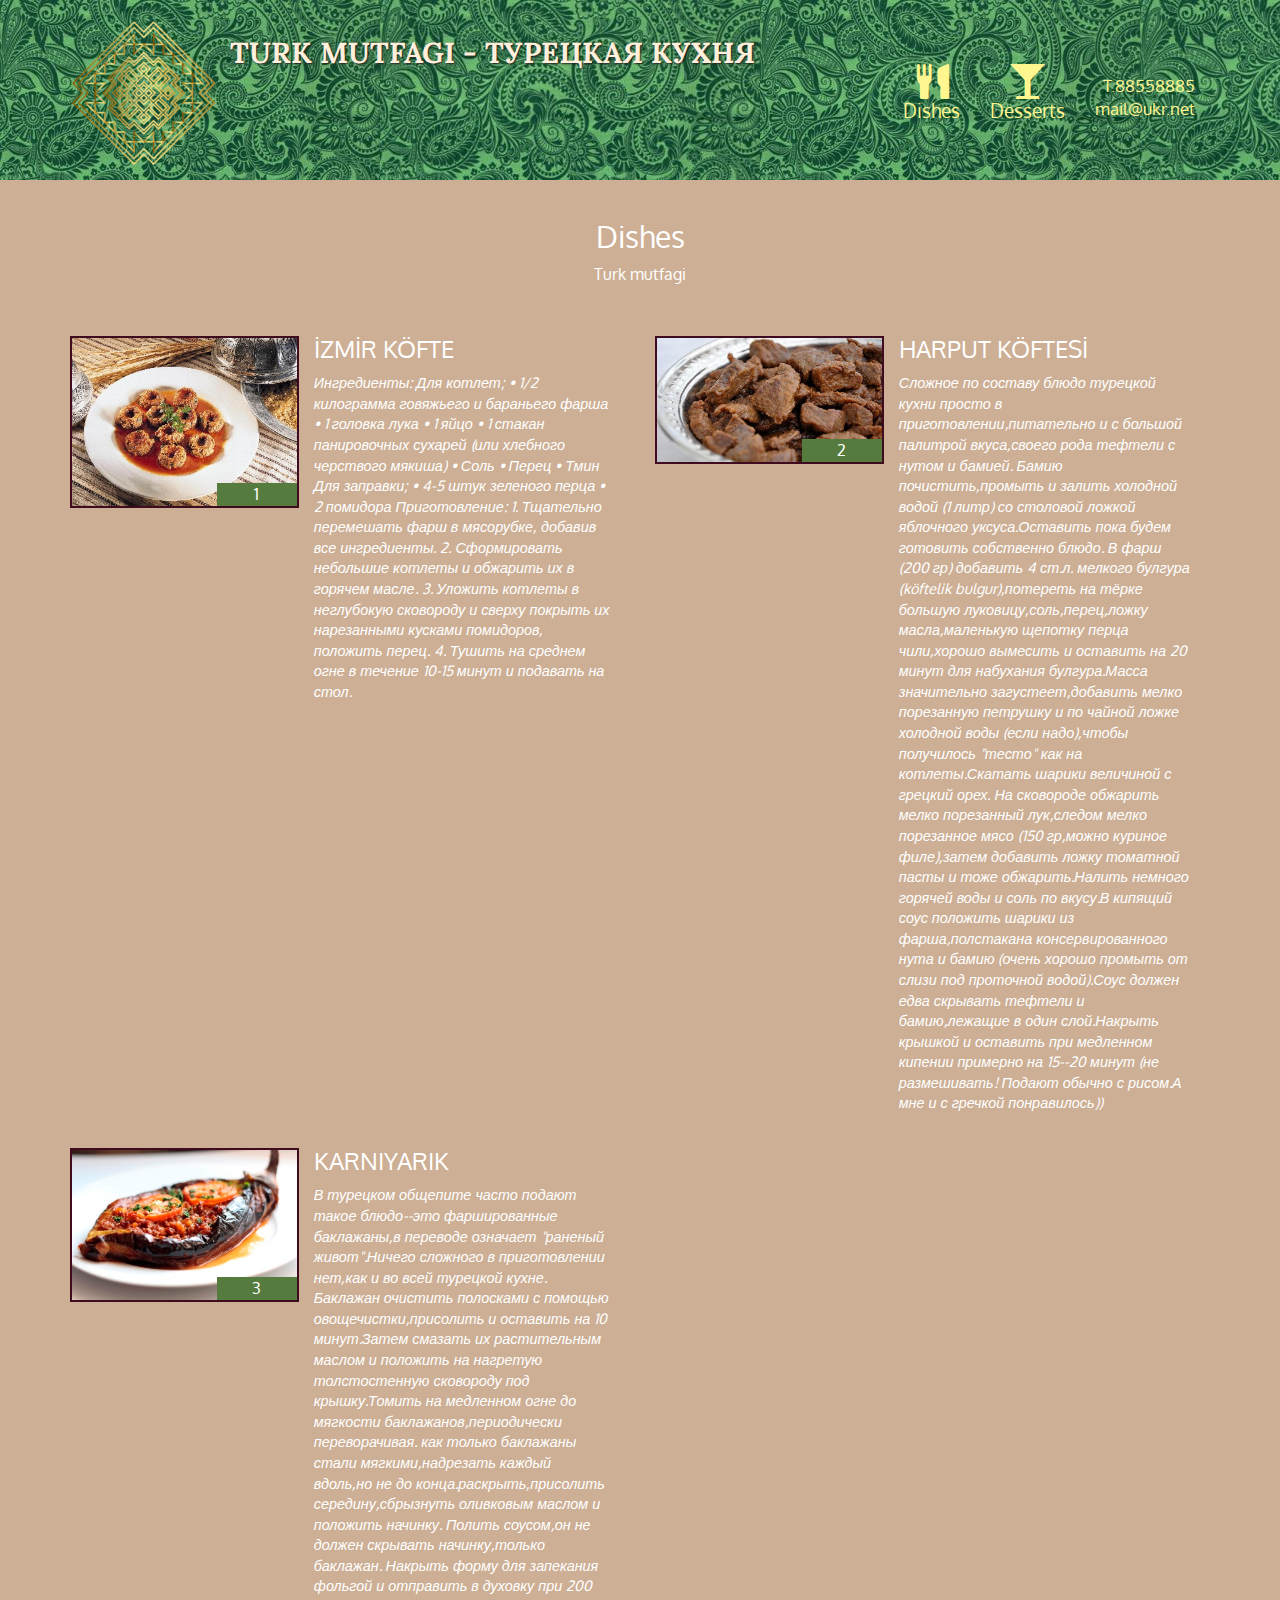
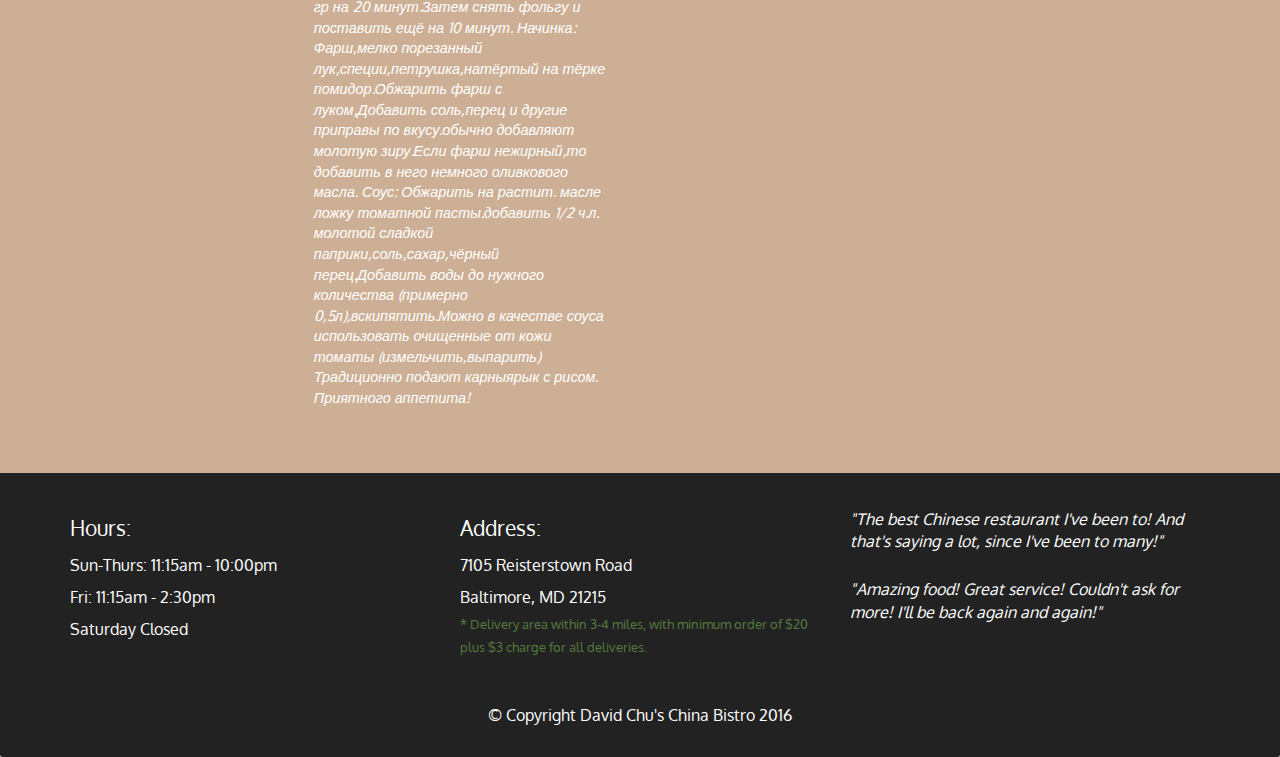
==== basic/Foods/first.html @ f989272a "Page" ====
<!doctype html>
<html lang="en">
  <head>
    <meta charset="utf-8">
    <meta http-equiv="X-UA-Compatible" content="IE=edge">
    <meta name="viewport" content="width=device-width, initial-scale=1">
    <title>David Chu's China Bistro</title>
    <link rel="stylesheet" href="css/bootstrap.min.css">
    <link rel="stylesheet" href="css/styles.css">
    <link href='https://fonts.googleapis.com/css?family=Oxygen:400,300,700' rel='stylesheet' type='text/css'>
    <link href='https://fonts.googleapis.com/css?family=Lora' rel='stylesheet' type='text/css'>
  </head>
<body>
   <header>
    <nav id="header-nav" class="navbar navbar-default">
      <div class="container">
        <div class="navbar-header">
          <a href="index.html" class="pull-left visible-md visible-lg">
            <div id="logo"></div>
          </a>
          <div class="navbar-brand">
            <a href="index.html"><h1 class="f">Turk mutfagi - турецкая кухня </h1></a>
          </div>
          <button type="button" class="navbar-toggle collapsed" data-toggle="collapse" data-target="#collapsable-nav" aria-expanded="false">
            <span class="sr-only">Toggle navigation</span>
            <span class="icon-bar"></span>
            <span class="icon-bar"></span>
          </button>
        </div>
        <div id="collapsable-nav" class="collapse navbar-collapse">
            <ul id="nav-list" class="nav navbar-nav navbar-right">
                <li>
                    <a href='first.html'> <span class="glyphicon glyphicon-cutlery"></span><br class="hidden-xs">Dishes</a>
                </li>
                <li>
                    <a href='second.html'> <span class="glyphicon glyphicon-glass"></span><br class="hidden-xs">Desserts</a>
                </li>
                <li id="phone" class="hidden-xs"><a href="tel:8855888"> <span>T.88558885 <br>mail@ukr.net</span></a></li>  
            </ul> 
        </div> 
      </div>
    </nav>
  </header>

   <div id="call-btn" class="visible-xs">
      <a class="btn" href="tel:8855888">
      <span class="glyphicon glyphicon-earphone"></span>
      T.88-55-888-5
    </a>
  </div>
  
 <div id="main-content" class="container">
    <h2 id="menu-categories-title" class="text-center">Dishes</h2>
    <div class="text-center">Turk mutfagi</div>

    <section class="row">
      <div class="menu-item-tile col-md-6">
        <div class="row">
          <div class="col-sm-5">
            <div class="menu-item-photo">
              <div>1</div>
              <img class="img-responsive" width="250" height="150" src="images/11.jpg" alt="Item">
            </div>
          </div>
          <div class="menu-item-description col-sm-7">
            <h3 class="menu-item-title">İZMİR KÖFTE</h3>
            <p class="menu-item-details">Ингредиенты:

Для котлет; 
• 1/2 килограмма говяжьего и бараньего фарша
• 1 головка лука 
• 1 яйцо 
• 1 стакан панировочных сухарей (или хлебного черствого мякиша)
• Соль 
• Перец 
• Тмин 

Для заправки; 
• 4-5 штук зеленого перца 
• 2 помидора 

Приготовление: 
1. Тщательно перемешать фарш в мясорубке, добавив все ингредиенты. 
2. Сформировать небольшие котлеты и обжарить их в горячем масле. 
3. Уложить котлеты в неглубокую сковороду и сверху покрыть их нарезанными кусками помидоров, положить перец. 
4. Тушить на среднем огне в течение 10-15 минут и подавать на стол.
</p>
          </div>
        </div>
        <hr class="visible-xs">
      </div>

      <div class="menu-item-tile col-md-6">
        <div class="row">
          <div class="col-sm-5">
            <div class="menu-item-photo">
              <div>2</div>
              <img class="img-responsive" width="250" height="150" src="images/33.jpg" alt="Item">
            </div>
          </div>
          <div class="menu-item-description col-sm-7">
            <h3 class="menu-item-title">  HARPUT KÖFTESİ</h3>
            <p class="menu-item-details">Сложное по составу блюдо турецкой кухни просто в приготовлении,питательно и с большой палитрой вкуса,своего рода тефтели с нутом и бамией.
Бамию почистить,промыть и залить холодной водой (1 литр) со столовой ложкой яблочного уксуса.Оставить пока будем готовить собственно блюдо.
В фарш (200 гр) добавить 4 ст.л. мелкого булгура (köftelik bulgur),потереть на тёрке большую луковицу,соль,перец,ложку масла,маленькую щепотку перца чили,хорошо вымесить и оставить на 20 минут для набухания булгура.Масса значительно загустеет,добавить мелко порезанную петрушку и по чайной ложке холодной воды (если надо),чтобы получилось "тесто" как на котлеты.Скатать шарики величиной с грецкий орех.
На сковороде обжарить мелко порезанный лук,следом мелко порезанное мясо (150 гр,можно куриное филе),затем добавить ложку томатной пасты и тоже обжарить.Налить немного горячей воды и соль по вкусу.В кипящий соус положить шарики из фарша,полстакана консервированного нута и бамию (очень хорошо промыть от слизи под проточной водой).Соус должен едва скрывать тефтели и бамию,лежащие в один слой.Накрыть крышкой и оставить при медленном кипении примерно на 15--20 минут (не размешивать! Подают обычно с рисом.А мне и с гречкой понравилось))</p>
          </div>
        </div>
        <hr class="visible-xs">
      </div>
      <!-- Add after every 2nd menu-item-tile -->
      <div class="clearfix visible-lg-block visible-md-block"></div>

      <div class="menu-item-tile col-md-6">
        <div class="row">
          <div class="col-sm-5">
            <div class="menu-item-photo">
              <div>3</div>
              <img class="img-responsive" width="250" height="150" src="images/22.jpg" alt="Item">
            </div>
            
          </div>
          <div class="menu-item-description col-sm-7">
            <h3 class="menu-item-title">KARNIYARIK</h3>
            <p class="menu-item-details">В турецком общепите часто подают такое блюдо--это фаршированные баклажаны,в переводе означает "раненый живот".Ничего сложного в приготовлении нет,как и во всей турецкой кухне.
Баклажан очистить полосками с помощью овощечистки,присолить и оставить на 10 минут.Затем смазать их растительным маслом и положить на нагретую толстостенную сковороду под крышку.Томить на медленном огне до мягкости баклажанов,периодически переворачивая.
как только баклажаны стали мягкими,надрезать каждый вдоль,но не до конца.раскрыть,присолить середину,сбрызнуть оливковым маслом и положить начинку.
Полить соусом,он не должен скрывать начинку,только баклажан.
Накрыть форму для запекания фольгой и отправить в духовку при 200 гр на 20 минут.Затем снять фольгу и поставить ещё на 10 минут.
Начинка:
Фарш,мелко порезанный лук,специи,петрушка,натёртый на тёрке помидор.Обжарить фарш с луком,Добавить соль,перец и другие приправы по вкусу.обычно добавляют молотую зиру.Если фарш нежирный,то добавить в него немного оливкового масла.
Соус:
Обжарить на растит. масле ложку томатной пасты.добавить 1/2 ч.л. молотой сладкой паприки,соль,сахар,чёрный перец.Добавить воды до нужного количества (примерно 0,5л),вскипятить.Можно в качестве соуса использовать очищенные от кожи томаты (измельчить,выпарить)
Традиционно подают карныярык с рисом.
Приятного аппетита!</p>
          </div>
        </div>
        <hr class="visible-xs">
      </div>

    </section>

  </div><!-- End of #main-content -->

 <footer class="panel-footer">
    <div class="container">
      <div class="row">
        <section id="hours" class="col-sm-4">
          <span>Hours:</span><br>
          Sun-Thurs: 11:15am - 10:00pm<br>
          Fri: 11:15am - 2:30pm<br>
          Saturday Closed
          <hr class="visible-xs">
        </section>
        <section id="address" class="col-sm-4">
          <span>Address:</span><br>
          7105 Reisterstown Road<br>
          Baltimore, MD 21215
          <p>* Delivery area within 3-4 miles, with minimum order of $20 plus $3 charge for all deliveries.</p>
          <hr class="visible-xs">
        </section>
        <section id="testimonials" class="col-sm-4">
          <p>"The best Chinese restaurant I've been to! And that's saying a lot, since I've been to many!"</p>
          <p>"Amazing food! Great service! Couldn't ask for more! I'll be back again and again!"</p>
        </section>
      </div>
      <div class="text-center">&copy; Copyright David Chu's China Bistro 2016</div>
    </div>
  </footer>

  <!-- jQuery (Bootstrap JS plugins depend on it) -->
  <script src="js/jquery-2.1.4.min.js"></script>
  <script src="js/bootstrap.min.js"></script>
  <script src="js/script.js"></script>
</body>
</html>
---- basic/Foods/css/styles.css ----
body {
  font-size: 16px;
  color: #fff;
  background-color: #CDAF95;
  font-family: 'Oxygen', sans-serif;
}
#header-nav {
  background: url('../images/1.jpg') repeat-x;
  height: 180px;
  border-radius: 0;
  border: 0;
  padding: 0px;
}
#logo{
  background: url('../images/2.png') no-repeat;
  width: 150px;
  height: 149px; 
  margin: 20px 0px ;
}

.navbar-brand {
  padding-top: 40px;
     
}

.navbar-brand h1 { /* Restaurant name */
  font-family: 'Lora', serif;
  color: #FFEFDB;
  font-size: 1.6em;
  text-transform: uppercase;
  font-weight: bold;
  text-shadow: 1px 1px 2px #222;
  margin-top: 0;
  margin-bottom: 0;
  line-height: .90;
    padding: 0px 0px 0px 10px;
}
.navbar-brand a:hover, .navbar-brand a:focus {
  text-decoration: none;
}
#nav-list{
    margin-top: 50px;
}
#nav-list a{
    color:#FFF68F;
    text-align: center;
    font-size: 1.2em;
}
#nav-list a:hover{background: #000;
}
#nav-list a span{
    font-size: 1.8em;
}
#phone{
    margin-top: 10px;
    font-size: .5em;
}
#phone a{
    text-align: right;
    padding-bottom: 0;
}
#phone div{
    color: aquamarine;
    text-align: right;
    padding-right: 15px;
}
.navbar-header button.navbar-toggle, .navbar-header .icon-bar {
    background: #00FFFF;
  border: 1px solid #61122f;
}
.navbar-header button.navbar-toggle {
  clear: both;
  margin-top: -30px;
}
/* END HEADER */

/* FOOTER */
.panel-footer {
  margin-top: 30px;
  padding-top: 35px;
  padding-bottom: 30px;
  background-color: #222;
  border-top: 0;
}
.panel-footer div.row {
  margin-bottom: 35px;
}
#hours, #address {
  line-height: 2;
}
#hours > span, #address > span {
  font-size: 1.3em;
}
#address p {
  color: #557c3e;
  font-size: .8em;
  line-height: 1.8;
}
#testimonials {
  font-style: italic;
}
#testimonials p:nth-child(2) {
  margin-top: 25px;
}
/* END FOOTER */



/* HOME PAGE */
.container .jumbotron {
  box-shadow: 0 0 50px #3F0C1F;
  border: 2px solid #3F0C1F;
}

#menu-tile, #specials-tile, #map-tile {
  height: 245px;
  width: 100%;
  margin-bottom: 15px;
  position: relative;
  border: 2px solid #3F0C1F;
  overflow: hidden;
}
#menu-tile:hover, #specials-tile:hover, #map-tile:hover {
  box-shadow: 0 1px 5px 1px #cccccc;
}
#menu-tile {
  background: url('../images/4.jpg') no-repeat;
  background-position: center;
}
#specials-tile {
  background: url('../images/55.jpg') no-repeat;
  background-position: center;
}
#menu-tile span, #specials-tile span, #map-tile span {
  position: absolute;
  bottom: 0;
  right: 0;
  width: 100%;
  text-align: center;
  font-size: 1.6em;
  text-transform: uppercase;
  background-color: #000;
  color: #fff;
  opacity: .8;
}
/* END HOME PAGE */

/* MENU CATEGORIES PAGE */
.category-tile { 
  position: relative;
  border: 2px solid #3F0C1F;
  overflow: hidden;
  width: 200px;
  height: 200px;
  margin: 0 auto 15px;
}
.category-tile span {
  position: absolute;
  bottom: 0;
  right: 0;
  width: 100%;
  text-align: center;
  font-size: 1.2em;
  text-transform: uppercase;
  background-color: #000;
  color: #fff;
  opacity: .8;
}
.category-tile:hover {
  box-shadow: 0 1px 5px 1px #cccccc;
}

#menu-categories-title + div {
  margin-bottom: 50px;
}
/* END MENU CATEGORIES PAGE */

/* SINGLE CATEGORY PAGE */
.menu-item-tile {
  margin-bottom: 25px;
}
.menu-item-tile hr {
  width: 80%;
}
.menu-item-tile .menu-item-price {
  font-size: 1.1em;
  text-align: right;
  margin-top: -15px;
  margin-right: -15px;
}
.menu-item-tile .menu-item-price span {
  font-size: .6em;
}
.menu-item-photo {
  position: relative;
  border: 2px solid #3F0C1F; 
  overflow: hidden;
  padding: 0;
  margin-right: -15px;
  margin-left: auto;
  margin-bottom: 20px;
  max-width: 250px;
}
.menu-item-photo div {
  position: absolute;
  bottom: 0;
  right: 0;
  width: 80px;
  background-color: #557c3e;
  text-align: center;
}
.menu-item-description {
  padding-right: 30px;
}
h3.menu-item-title {
  margin: 0 0 10px;
}
.menu-item-details {
  font-size: .9em;
  font-style: italic;
}
/* END SINGLE CATEGORY PAGE */


/********** Large devices only **********/
@media (min-width: 1200px) {
  .container .jumbotron {
    background: url('../images/5.jpg') no-repeat;
    height: 670px;
    width: 1027px;
    margin-left: 55px;
  }
}

/********** Medium devices only **********/
@media (min-width: 992px) and (max-width: 1199px) {
#header-nav {
  background: url('../images/1.jpg') repeat-x;
  height: 165px;
  border-radius: 0;
  border: 0;
  padding: 0px;}
   
#nav-list{
    margin-top: 40px;
}
#nav-list a{
    color:#FFF68F;
    text-align: center;
   font-size: .9em;
    }
    .navbar-brand h1 { 
  font-size: 1.4em;
  margin-top: 0;
  margin-bottom: 0;
  line-height: .90;
    padding: 0px 0px 0px 10px;
}
    #phone{
    margin-top: 10px;
    font-size: .4em;
}
  .container .jumbotron {
    background: url('../images/5.1.jpg') no-repeat;
    height: 558px;
  }
}

/********** Small devices only **********/
@media (min-width: 768px) and (max-width: 991px) {
  .container .jumbotron {
    background: url('../images/5.2.jpg') no-repeat;
    height: 432px;
  }
    #header-nav {
  background: url('../images/1.jpg') repeat-x;
  height: 165px;
  }
   
#nav-list{
    margin-top: 40px;
}
#nav-list a{
    color:#FFF68F;
    text-align: center;
    font-size: .9em;
    }
    .navbar-brand h1 { 
    font-size: 1.4em;
}
    #phone{
    margin-top: 10px;
    font-size: .4em;
}
}

/********** Extra small devices only **********/
@media (max-width: 767px) {
  /* Header */
     #header-nav {
  background: url('../images/1.jpg') repeat-x;
  height: 105px;
 }
  .navbar-brand h1 { /* Restaurant name */
    padding-top: 15px;
    font-size: 4vw; /* 1vw = 1% of viewport width */
  }
  #collapsable-nav a { /* Collapsed nav menu text */
    font-size: 1.2em;
      background-color: darkgreen;
  }
  #collapsable-nav a span { /* Collapsed nav menu glyph */
    font-size: 1em;
    margin-right: 5px;
  }

  #call-btn > a {
    font-size: 1.5em;
    display: block;
    margin: 0 20px;
    padding: 10px;
    border: 2px solid #fff;
    background-color: #00FFFF;
    color: #951c49;
  }
  /* Footer */
  .panel-footer section {
    margin-bottom: 30px;
    text-align: center;
  }
  .panel-footer section:nth-child(3) {
    margin-bottom: 0; /* margin already exists on the whole row */
  }
  .panel-footer section hr {
    width: 50%;
  }
  /* End Footer */

  /* Home Page */
  .container .jumbotron {
    margin-top: 30px;
    padding: 0;
  }
  #menu-tile, #specials-tile {
    width: 360px;
    margin: 0 auto 15px;
  }

  .menu-item-photo {
    margin-right: auto;
  }
  .menu-item-tile .menu-item-price {
    text-align: center;
  }
  .menu-item-description {
    text-align: center;;
  }
}


/********** Super extra small devices Only :-) (e.g., iPhone 4) **********/
@media (max-width: 479px) {
  /* Header */
  .navbar-brand h1 { /* Restaurant name */
    padding-top: 5px;
    font-size: 6vw;
  }
  /* End Header */
  
  /* Home page */
  #menu-tile, #specials-tile {
    width: 280px;
    margin: 0 auto 15px;
  }

  .col-xxs-12 {
    position: relative;
    min-height: 1px;
    padding-right: 15px;
    padding-left: 15px;
    float: left;
    width: 100%;
  }
}
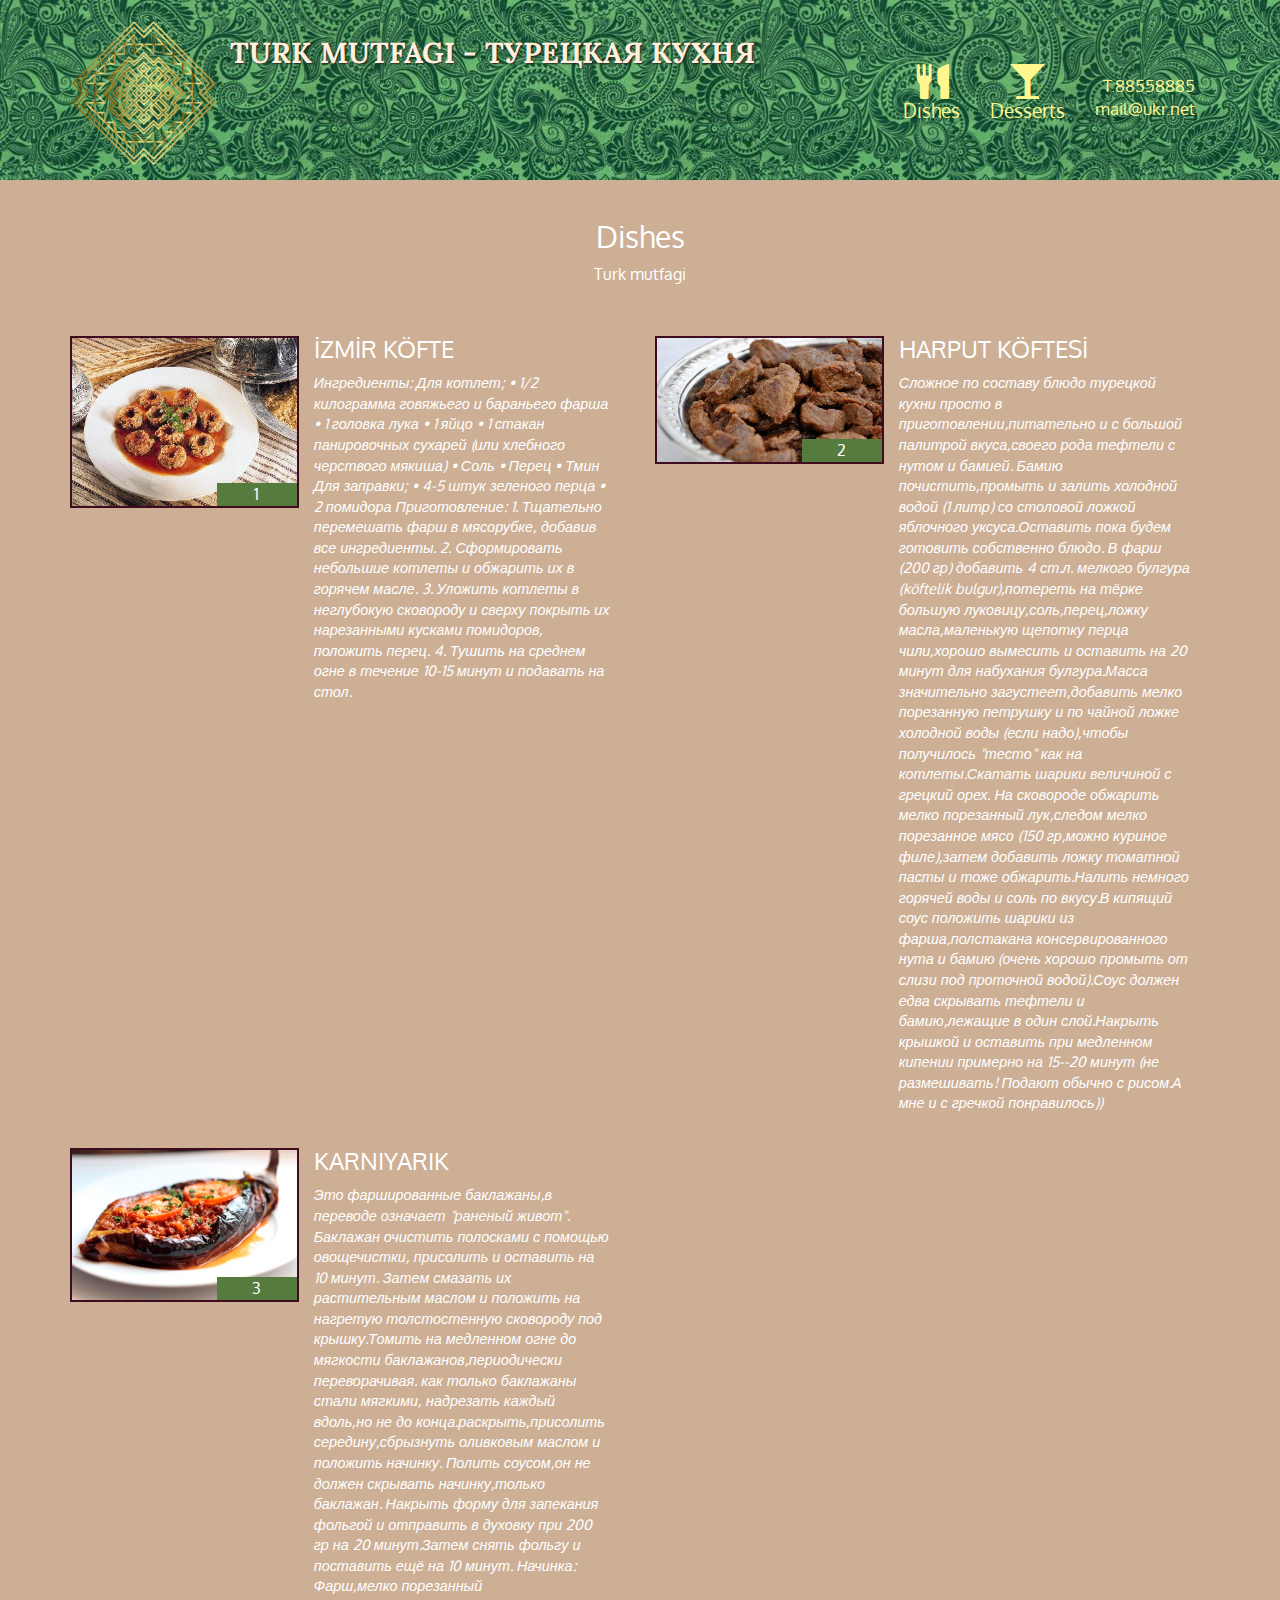
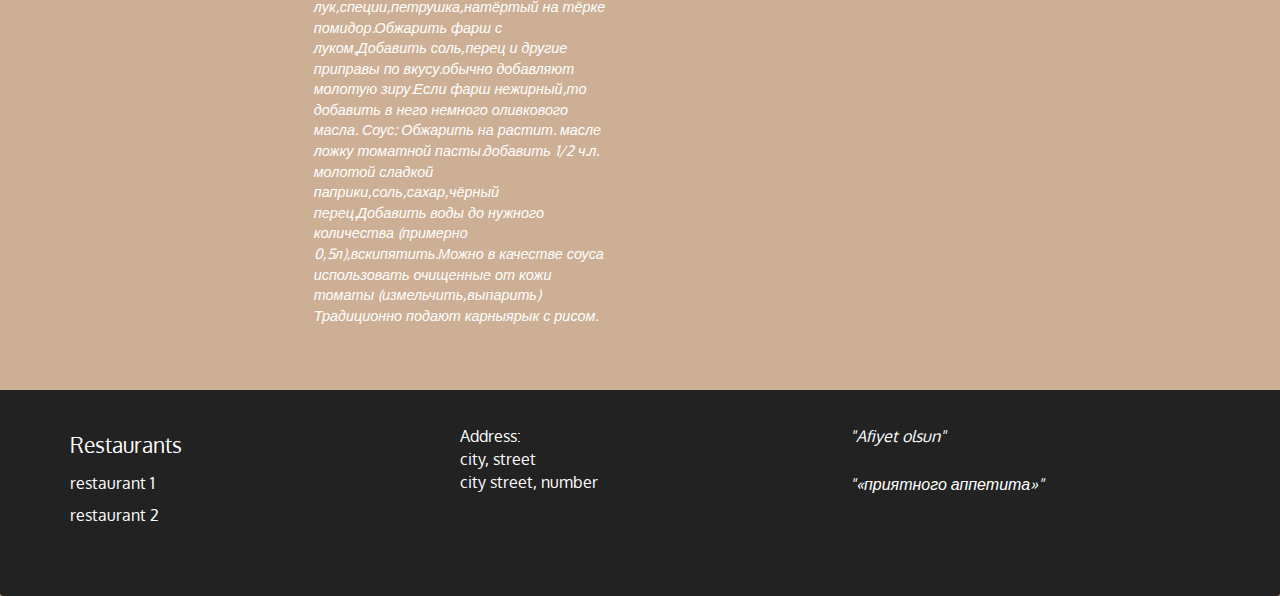
==== commit bb59d71c: "Update first.html" ====
--- a/basic/Foods/first.html
+++ b/basic/Foods/first.html
@@ -108,7 +108,6 @@
         </div>
         <hr class="visible-xs">
       </div>
-      <!-- Add after every 2nd menu-item-tile -->
       <div class="clearfix visible-lg-block visible-md-block"></div>
 
       <div class="menu-item-tile col-md-6">
@@ -122,53 +121,45 @@
           </div>
           <div class="menu-item-description col-sm-7">
             <h3 class="menu-item-title">KARNIYARIK</h3>
-            <p class="menu-item-details">В турецком общепите часто подают такое блюдо--это фаршированные баклажаны,в переводе означает "раненый живот".Ничего сложного в приготовлении нет,как и во всей турецкой кухне.
-Баклажан очистить полосками с помощью овощечистки,присолить и оставить на 10 минут.Затем смазать их растительным маслом и положить на нагретую толстостенную сковороду под крышку.Томить на медленном огне до мягкости баклажанов,периодически переворачивая.
-как только баклажаны стали мягкими,надрезать каждый вдоль,но не до конца.раскрыть,присолить середину,сбрызнуть оливковым маслом и положить начинку.
+            <p class="menu-item-details">Это фаршированные баклажаны,в переводе означает "раненый живот".
+Баклажан очистить полосками с помощью овощечистки, присолить и оставить на 10 минут. Затем смазать их растительным маслом и положить на нагретую толстостенную сковороду под крышку.Томить на медленном огне до мягкости баклажанов,периодически переворачивая.
+как только баклажаны стали мягкими, надрезать каждый вдоль,но не до конца.раскрыть,присолить середину,сбрызнуть оливковым маслом и положить начинку.
 Полить соусом,он не должен скрывать начинку,только баклажан.
 Накрыть форму для запекания фольгой и отправить в духовку при 200 гр на 20 минут.Затем снять фольгу и поставить ещё на 10 минут.
 Начинка:
 Фарш,мелко порезанный лук,специи,петрушка,натёртый на тёрке помидор.Обжарить фарш с луком,Добавить соль,перец и другие приправы по вкусу.обычно добавляют молотую зиру.Если фарш нежирный,то добавить в него немного оливкового масла.
 Соус:
 Обжарить на растит. масле ложку томатной пасты.добавить 1/2 ч.л. молотой сладкой паприки,соль,сахар,чёрный перец.Добавить воды до нужного количества (примерно 0,5л),вскипятить.Можно в качестве соуса использовать очищенные от кожи томаты (измельчить,выпарить)
-Традиционно подают карныярык с рисом.
-Приятного аппетита!</p>
+Традиционно подают карныярык с рисом.</p>
           </div>
         </div>
         <hr class="visible-xs">
       </div>
+    </section>
+  </div>
 
-    </section>
-
-  </div><!-- End of #main-content -->
-
- <footer class="panel-footer">
+  <footer class="panel-footer">
     <div class="container">
       <div class="row">
         <section id="hours" class="col-sm-4">
-          <span>Hours:</span><br>
-          Sun-Thurs: 11:15am - 10:00pm<br>
-          Fri: 11:15am - 2:30pm<br>
-          Saturday Closed
+          <span>Restaurants</span><br>
+          restaurant 1<br>
+          restaurant 2<br>
           <hr class="visible-xs">
         </section>
-        <section id="address" class="col-sm-4">
+        <section id="Shop" class="col-sm-4">
           <span>Address:</span><br>
-          7105 Reisterstown Road<br>
-          Baltimore, MD 21215
-          <p>* Delivery area within 3-4 miles, with minimum order of $20 plus $3 charge for all deliveries.</p>
+          city, street<br>
+          city street, number<br>
           <hr class="visible-xs">
         </section>
         <section id="testimonials" class="col-sm-4">
-          <p>"The best Chinese restaurant I've been to! And that's saying a lot, since I've been to many!"</p>
-          <p>"Amazing food! Great service! Couldn't ask for more! I'll be back again and again!"</p>
+          <p>"Afiyet olsun"</p>
+          <p>"«приятного аппетита»"</p>
         </section>
       </div>
-      <div class="text-center">&copy; Copyright David Chu's China Bistro 2016</div>
     </div>
   </footer>
-
-  <!-- jQuery (Bootstrap JS plugins depend on it) -->
   <script src="js/jquery-2.1.4.min.js"></script>
   <script src="js/bootstrap.min.js"></script>
   <script src="js/script.js"></script>
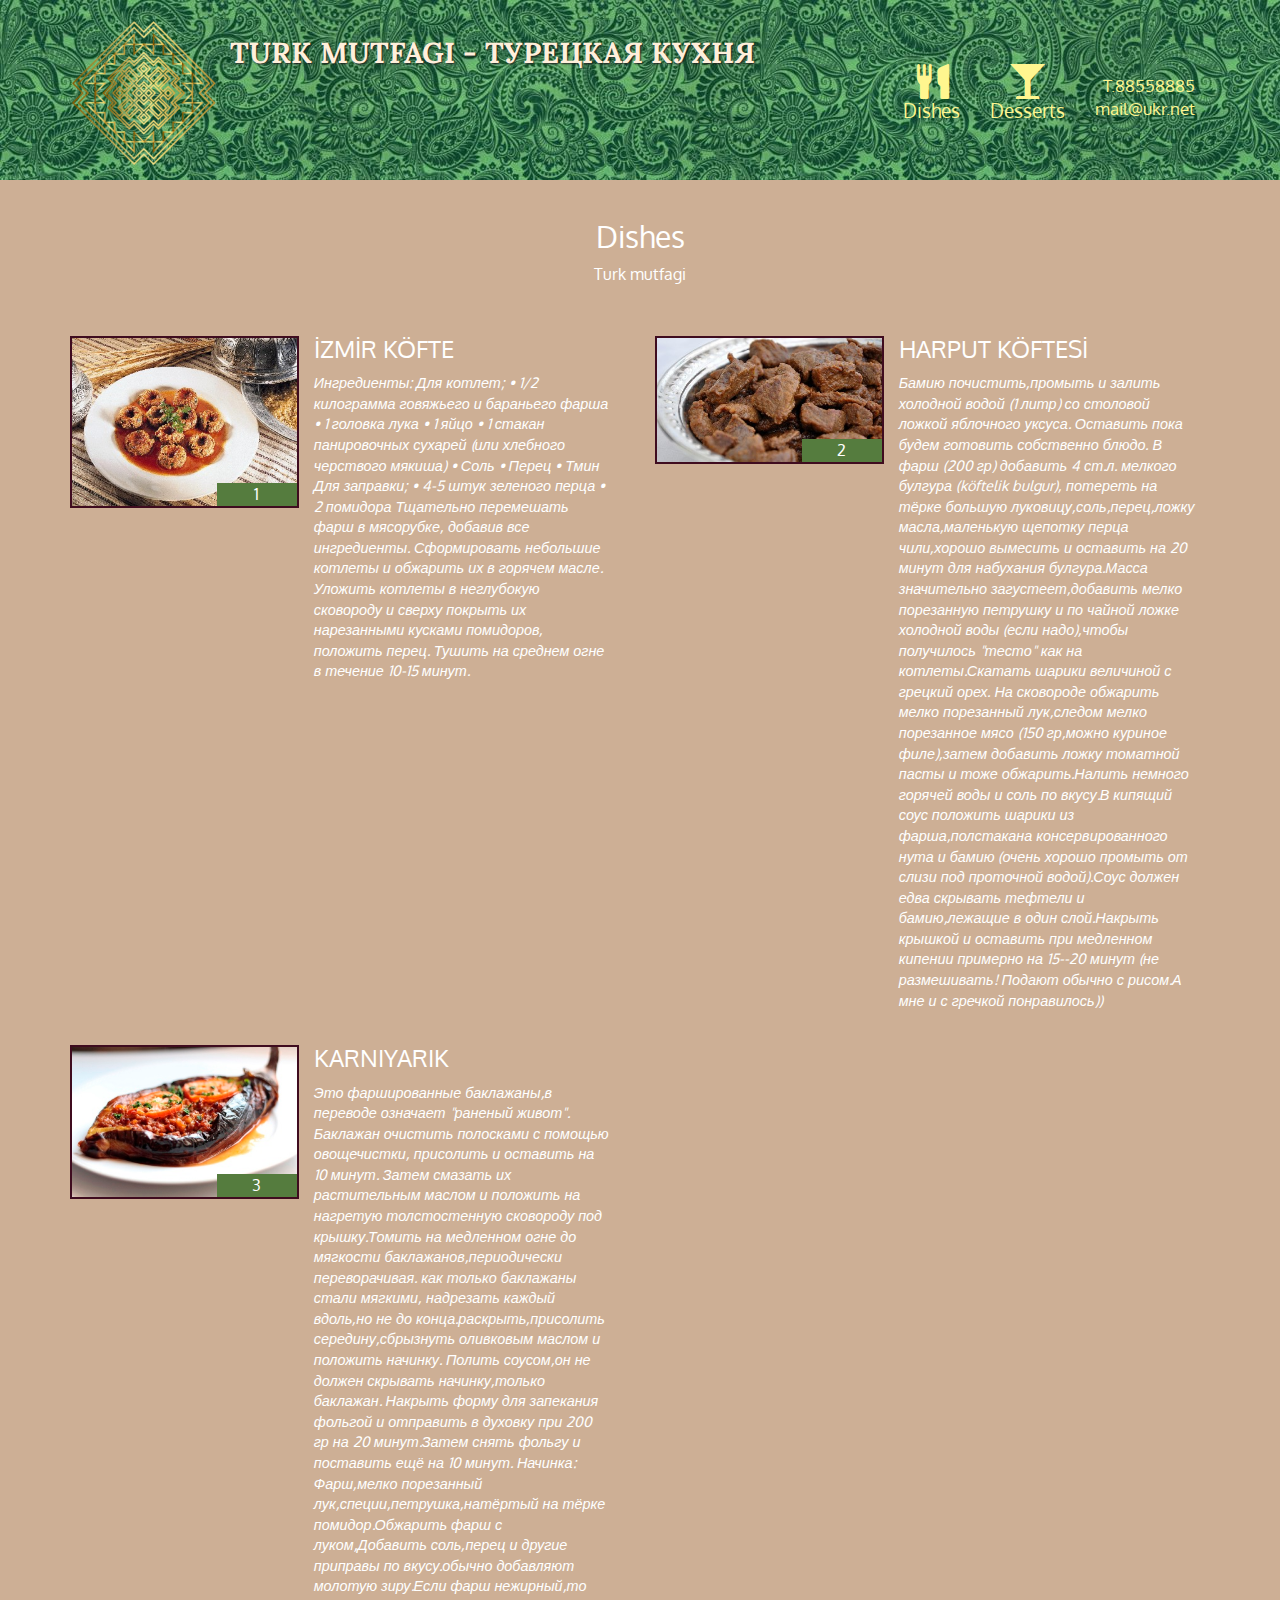
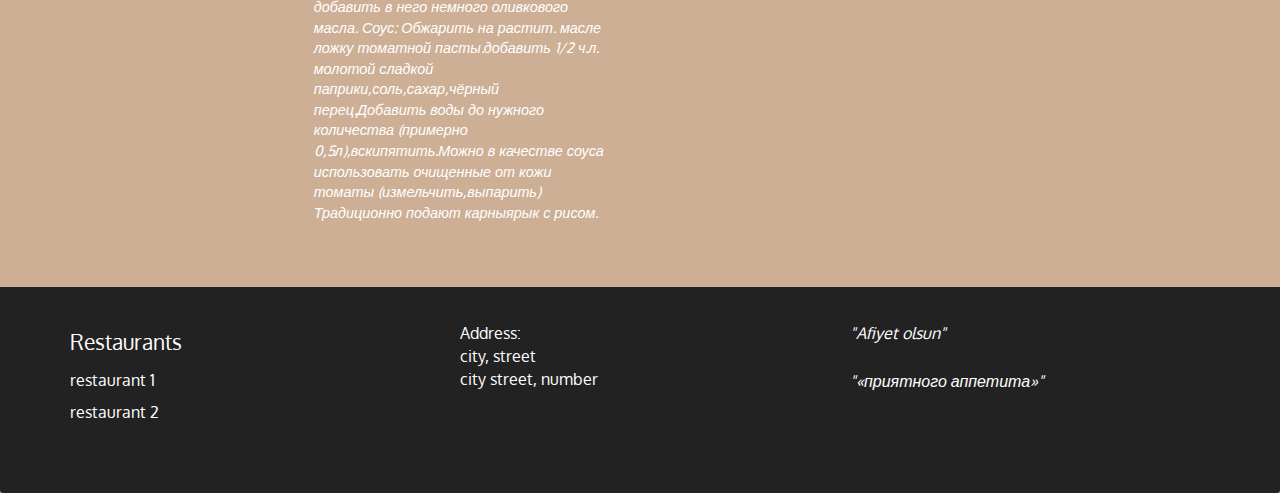
==== commit f7b45f11: "Update first.html" ====
--- a/basic/Foods/first.html
+++ b/basic/Foods/first.html
@@ -67,23 +67,13 @@
             <p class="menu-item-details">Ингредиенты:
 
 Для котлет; 
-• 1/2 килограмма говяжьего и бараньего фарша
-• 1 головка лука 
-• 1 яйцо 
-• 1 стакан панировочных сухарей (или хлебного черствого мякиша)
-• Соль 
-• Перец 
-• Тмин 
-
+• 1/2 килограмма говяжьего и бараньего фарша • 1 головка лука • 1 яйцо • 1 стакан панировочных сухарей (или хлебного черствого мякиша)
+• Соль • Перец • Тмин 
 Для заправки; 
-• 4-5 штук зеленого перца 
-• 2 помидора 
-
-Приготовление: 
-1. Тщательно перемешать фарш в мясорубке, добавив все ингредиенты. 
-2. Сформировать небольшие котлеты и обжарить их в горячем масле. 
-3. Уложить котлеты в неглубокую сковороду и сверху покрыть их нарезанными кусками помидоров, положить перец. 
-4. Тушить на среднем огне в течение 10-15 минут и подавать на стол.
+• 4-5 штук зеленого перца • 2 помидора 
+Тщательно перемешать фарш в мясорубке, добавив все ингредиенты. Сформировать небольшие котлеты и обжарить их в горячем масле. 
+Уложить котлеты в неглубокую сковороду и сверху покрыть их нарезанными кусками помидоров, положить перец. 
+Тушить на среднем огне в течение 10-15 минут.
 </p>
           </div>
         </div>
@@ -100,9 +90,11 @@
           </div>
           <div class="menu-item-description col-sm-7">
             <h3 class="menu-item-title">  HARPUT KÖFTESİ</h3>
-            <p class="menu-item-details">Сложное по составу блюдо турецкой кухни просто в приготовлении,питательно и с большой палитрой вкуса,своего рода тефтели с нутом и бамией.
-Бамию почистить,промыть и залить холодной водой (1 литр) со столовой ложкой яблочного уксуса.Оставить пока будем готовить собственно блюдо.
-В фарш (200 гр) добавить 4 ст.л. мелкого булгура (köftelik bulgur),потереть на тёрке большую луковицу,соль,перец,ложку масла,маленькую щепотку перца чили,хорошо вымесить и оставить на 20 минут для набухания булгура.Масса значительно загустеет,добавить мелко порезанную петрушку и по чайной ложке холодной воды (если надо),чтобы получилось "тесто" как на котлеты.Скатать шарики величиной с грецкий орех.
+            <p class="menu-item-details"> Бамию почистить,промыть и залить холодной водой (1 литр) со столовой ложкой яблочного уксуса.
+            Оставить пока будем готовить собственно блюдо. В фарш (200 гр) добавить 4 ст.л. мелкого булгура (köftelik bulgur),
+            потереть на тёрке большую луковицу,соль,перец,ложку масла,маленькую щепотку перца чили,хорошо вымесить и оставить 
+            на 20 минут для набухания булгура.Масса значительно загустеет,добавить мелко порезанную петрушку и по чайной ложке 
+            холодной воды (если надо),чтобы получилось "тесто" как на котлеты.Скатать шарики величиной с грецкий орех.
 На сковороде обжарить мелко порезанный лук,следом мелко порезанное мясо (150 гр,можно куриное филе),затем добавить ложку томатной пасты и тоже обжарить.Налить немного горячей воды и соль по вкусу.В кипящий соус положить шарики из фарша,полстакана консервированного нута и бамию (очень хорошо промыть от слизи под проточной водой).Соус должен едва скрывать тефтели и бамию,лежащие в один слой.Накрыть крышкой и оставить при медленном кипении примерно на 15--20 минут (не размешивать! Подают обычно с рисом.А мне и с гречкой понравилось))</p>
           </div>
         </div>
